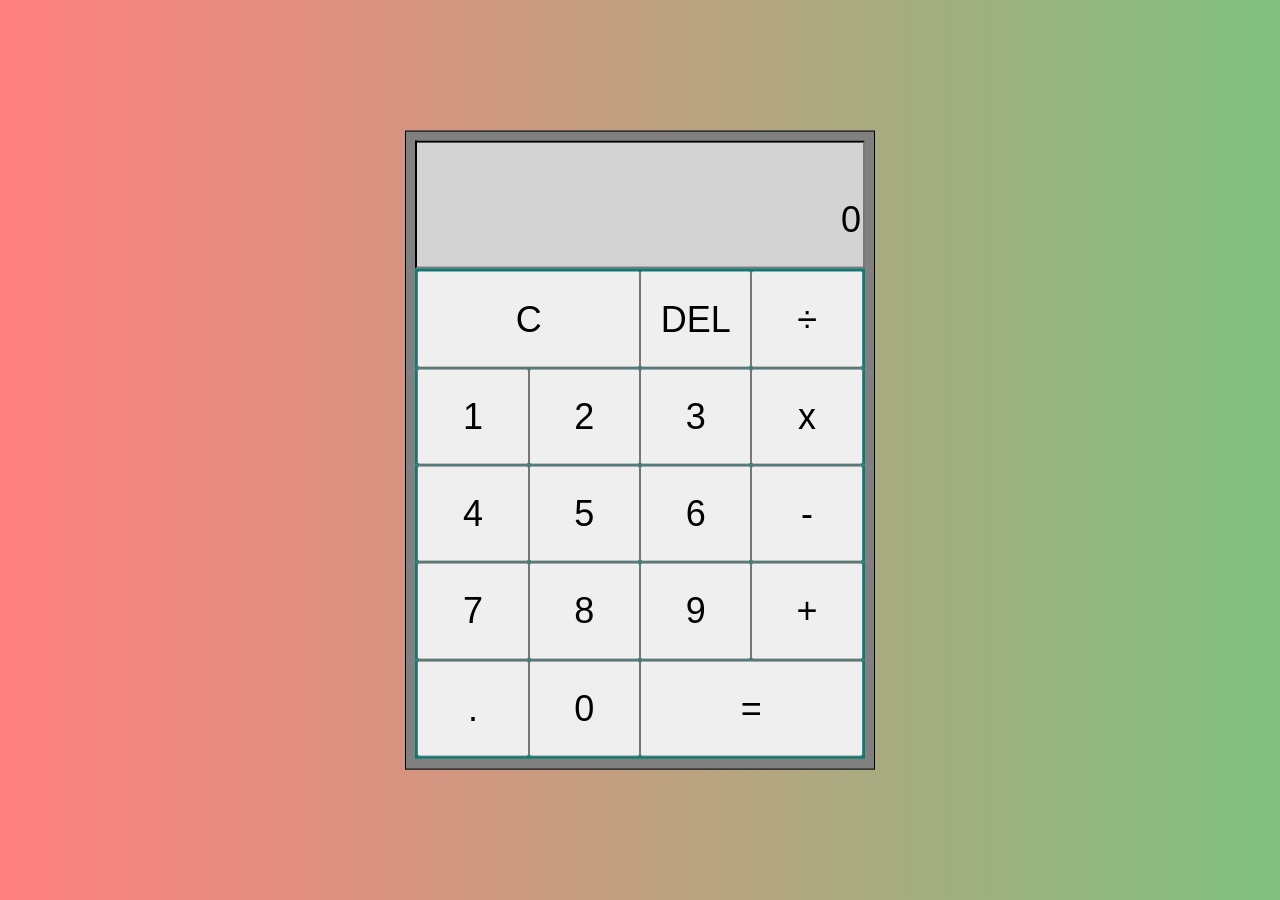
==== Calculator/index.html @ 76a8407a "Add files via upload" ====
<html>
    <head>
        <meta name="viewport" content="width=device-width, initial-scale=1"/>
        <title>Calculator</title>
        <link rel="stylesheet" href="styles.css"/>
    </head>
    <body>
            <div id="calculator-container">
                <!-- div to remove line between elements-->
                <div class="screenbg">
                <input type="string" id="screen1" readonly>

                </input>
                <input type="string" id="screen2" readonly>

                </input>
                </div>
                <div class="row" id="row1">
                    <button  id="c" onclick="onClear()">
                        C
                    </button>
                    <button  id="DEL" onclick="onDelete()">
                        DEL
                    </button>
                    <button  id="/" onclick="onOperator()">
                        &#247;
                    </button>
                </div>
                <div class="row" id="row2">
                    <button  id="1" onclick="onNumClick()">
                        1
                    </button>
                    <button  id="2" onclick="onNumClick()">
                        2
                    </button>
                    <button  id="3" onclick="onNumClick()">
                        3
                    </button>
                    <button  id="*" onclick="onOperator()">
                        x
                    </button>
                </div>
                <div class="row" id="row3">
                    <button  id="4" onclick="onNumClick()">
                        4
                    </button>
                    <button  id="5" onclick="onNumClick()">
                        5
                    </button>
                    <button  id="6" onclick="onNumClick()">
                        6
                    </button>
                    <button  id="-" onclick="onOperator()">
                        -
                    </button>
                </div>
                <div class="row" id="row4">
                    <button  id="7" onclick="onNumClick()">
                        7
                    </button>
                    <button  id="8" onclick="onNumClick()">
                        8
                    </button>
                    <button  id="9" onclick="onNumClick()">
                        9
                    </button>
                    <button  id="+" onclick="onOperator()">
                        +
                    </button>
                </div>
                <div class="row" id="row5">
                    <button  id="." onclick="onDecimal()">
                        .
                    </button>
                    <button  id="0" onclick="onNumClick()">
                        0
                    </button>
                    <button  id="equal" onclick="onEqual()">
                        =
                    </button>
                </div>
            </div>
        <script>            

            document.addEventListener("DOMContentLoaded", () => {
                onClear();
            }); 
            
            let valScreen2 = document.getElementById("screen2").value;
            valScreen2 *= 1;
            let calcAns;
            let screenOutput;
            let valSc2StoreAfter1stEqual;
            let operatortype;
            let operatortype2;
            let result;
            let isEqual;
            let isOperatorClicked;
            let isOperatorClickedThisEqual;
            let isDecimalClicked;
            let sinceDecimalClicked;
            let isAfter1stEqual;

            function onClear(){
                screen2.value ="0";
                screen1.value="";
                isEqual=false;
                isAfter1stEqual=false;
                isOperatorClicked=false;
                isDecimalClicked=false;
                isOperatorClickedThisEqual=false;
                sinceDecimalClicked=0;
                calcAns=0;
                screenOutput=0;
                valSc2StoreAfter1stEqual=0;
            }
            
            function onDelete(){
                valScreen2=document.getElementById("screen2").value;
                valScreen2=valScreen2.substring(0,valScreen2.length-1);
                screen2.value=valScreen2;
                if(isDecimalClicked==true){
                    sinceDecimalClicked-=1;
                }
                if(sinceDecimalClicked==0){
                    isDecimalClicked=false;
                }
            }

            function onNumClick(){
                if(isEqual==true){
                    onClear();
                }
                let buttonClicked = event.target.id;
                valScreen2 = document.getElementById("screen2").value;
                if (valScreen2=='0'&&buttonClicked!='.') {
                    valScreen2='';
                }
               screen2.value = valScreen2 + buttonClicked ;
               isOperatorClicked=false;
               if(isDecimalClicked==true){
                    sinceDecimalClicked+=1;
                } 
            }
            
            function onDecimal(){
                if(isDecimalClicked==false){
                    onNumClick();
                    sinceDecimalClicked=1;
                }
                else{return;}
                isDecimalClicked=true;
            }

            function round(num){
                return Math.round(num*1000)/1000;
            }
            
            function onOperator(){
                valScreen2 = document.getElementById("screen2").value;
                valScreen2 *= 1;
                operatortype=event.target.id;

                switch (isOperatorClickedThisEqual){
                    case false:
                        switch (isEqual){
                            case false:
                                calcAns=valScreen2;             
                                screenOutput=valScreen2;
                                screen1.value=round(screenOutput) +' '+ operatortype;
                                break;
                            case true:
                                screenOutput=calcAns;
                                screen1.value=round(screenOutput) +' '+ operatortype;
                                isEqual=false;
                                break;

                        }
                        break;
                    default:
                        switch(isOperatorClicked){
                            case false:
                                switch (operatortype2) {
                                    case "+":   
                                        calcAns=calcAns+valScreen2;                   
                                        screenOutput=calcAns;
                                        screen1.value=round(screenOutput) +' '+ operatortype;
                                        break;
                                    case "-":
                                        calcAns=calcAns-valScreen2;
                                        screenOutput=calcAns;
                                        screen1.value=round(screenOutput) +' '+ operatortype;
                                        break;
                                    case "*":
                                        calcAns=calcAns*valScreen2;
                                        screenOutput=calcAns;
                                        screen1.value=round(screenOutput) +' '+ operatortype;
                                        break;
                                    case "/":
                                        calcAns=calcAns/valScreen2;
                                        screenOutput=calcAns;
                                        screen1.value=round(screenOutput) +' '+ operatortype;
                                        break;
                                }
                                break;
                            default:
                            screen1.value=round(screenOutput) +' '+ operatortype;
                        }
                }        
                screen2.value="0";
                operatortype2=operatortype;
                isAfter1stEqual=false;
                isOperatorClicked=true;
                isOperatorClickedThisEqual=true;
                isDecimalClicked=false;
                sinceDecimalClicked=0;
                }

            function onEqual(){
                valScreen2 = document.getElementById("screen2").value;
                valScreen2 *= 1;

                screen1.value="";

                if(calcAns==0&&isOperatorClickedThisEqual==false){
                    screen2.value=valScreen2;
                    screen1.value=valScreen2 ;
                }
                else{
                    switch(isAfter1stEqual){
                        case false:
                            valSc2StoreAfter1stEqual=valScreen2;
                            switch (operatortype) {
                            case "+":   
                                result=calcAns+valScreen2;
                                break;
                            case "-":
                                result=calcAns-valScreen2;
                                break;
                            case "*":
                                result=calcAns*valScreen2;
                                break;
                            case "/":
                                result=calcAns/valScreen2;
                                break;
                            }
                            screenOutput=result;
                            screen2.value = round(screenOutput);
                            screenOutput=calcAns;
                            screen1.value= round(screenOutput) +' '+ operatortype +' '+ round(valScreen2)+' =';
                            isAfter1stEqual=true;
                            break;
                        case true:
                            switch (operatortype) {
                                case "+":   
                                    result=result+valSc2StoreAfter1stEqual;
                                    break;
                                case "-":
                                    result=result-valSc2StoreAfter1stEqual;
                                    break;
                                case "*":
                                    result=result*valSc2StoreAfter1stEqual;
                                    break;
                                case "/":
                                    result=result/valSc2StoreAfter1stEqual;
                                    break;
                            }
                            screen2.value = round(result);
                            screen1.value=round(valScreen2) +' '+ operatortype +' '+ valSc2StoreAfter1stEqual+' =';
                            break;
                    }
                }
                isEqual=true;
                isOperatorClickedThisEqual=false;
                isOperatorClicked=false;
                isDecimalClicked=false;
                sinceDecimalClicked=0;
                calcAns=result;
            }
            
        </script>
    </body>
</html>
---- Calculator/styles.css ----
@media (min-height:0px) {
body{
    background-image: linear-gradient(to right,rgba(255, 0, 0, 0.50),rgba(0, 128, 0, 0.5));
}
#calculator-container{
    border: 1px solid;
    background:grey;
    position:relative;
    display:flex;
    flex-direction: column;
    flex-wrap: wrap;
    top:50%;
    left:50%;
    height: 70%;
    min-height: 200px;
    max-width:50vh;
    min-width: 142px;
    transform:translate(-50%,-50%);
    padding-top: 1vh;
    padding-bottom: 1vh;
    padding-left: 1vh;
    padding-right: 1vh;
}
.screenbg{
    background: lightgray;
    height:20%;
    border: 2px inset;
    border-color: rgb(35, 35, 35);
}
#screen1{
    position: relative;
    display:flex;
    height:25%;
    width:100%;
    font-size: 2vh;
    background: none;
    border: 0 solid;
    text-align: right;
    padding-top: 2px;
    padding-right: 1vh;
}
#screen2{
    position: relative;
    display:flex;
    height: 75%;
    width:100%;
    font-size: 4vh;
    background: none;
    border: 0 solid;
    text-align: right;
}
.row{
    margin: auto;
    display: flex;
    position: relative;
    background-color: rgb(0, 128, 119);
    white-space: nowrap;
    height: 15.4%;
    width: 99%;
    padding-left: 0.25vh;
    padding-right: 0.25vh;
}
button{
    display:flex;
    align-items: center;
    justify-content: center;
    position: relative;
    height:100%;
    width: 25%;
    font-size: 4vh;
}
button:hover{
    background-color: rgb(195, 201, 201);
    border:0;
    border-radius: 1px;
    transform: none;
}
#C,#equal{
    width: 50%;
}
#row1{
    padding-top: 0.25vh;
}
#row5{
    padding-bottom: 0.25vh;
} 
}
@media (min-height:480px) {
    .row{
        height:15.6%
    }
}
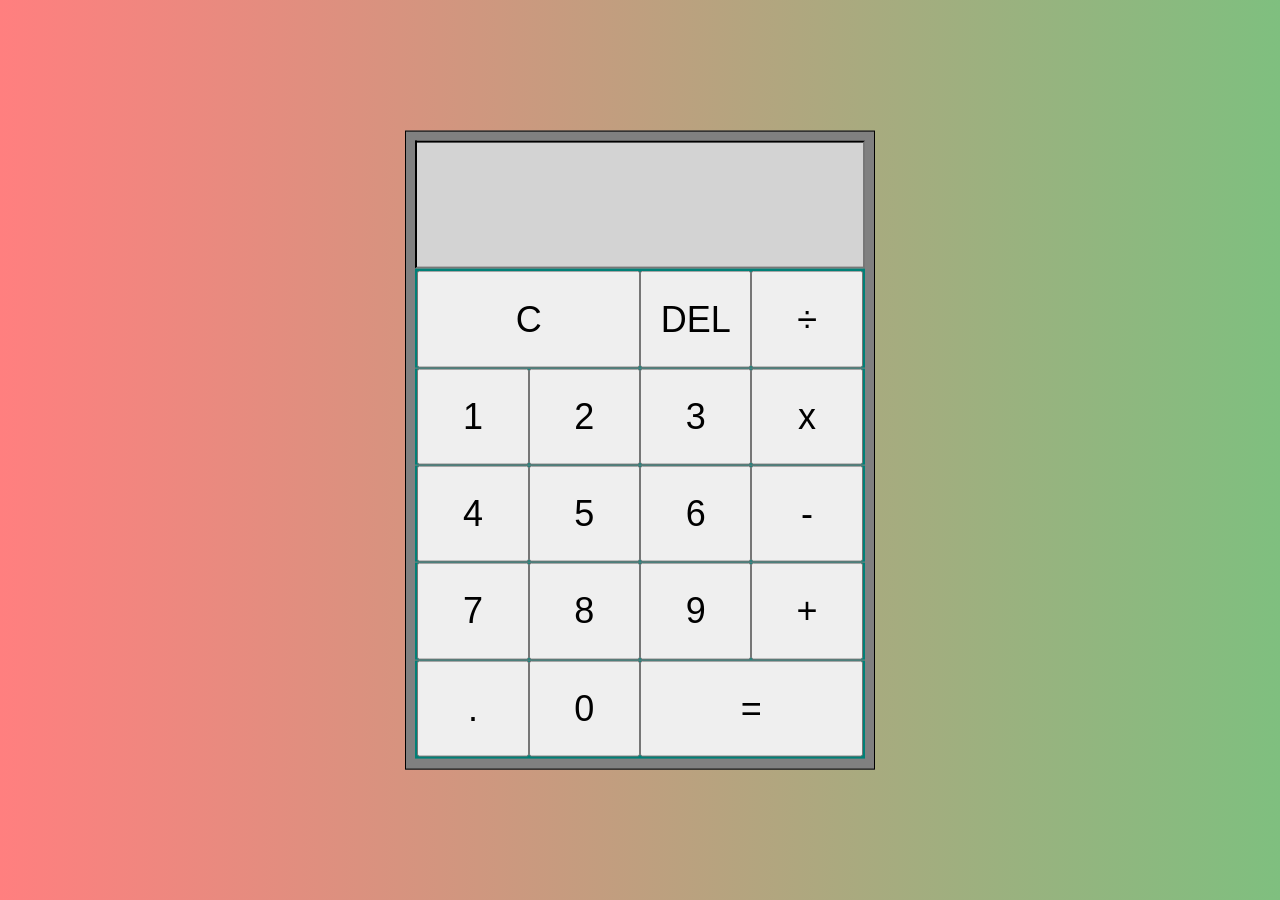
==== commit b8c92ad1: "Getting there, but not quite" ====
--- a/Calculator/index.html
+++ b/Calculator/index.html
@@ -8,93 +8,209 @@
             <div id="calculator-container">
                 <!-- div to remove line between elements-->
                 <div class="screenbg">
-                <input type="string" id="screen1" readonly>
+                <input type="string" id="secondary-screen" readonly>
 
                 </input>
-                <input type="string" id="screen2" readonly>
+                <input type="string" id="operator-display" readonly>
 
                 </input>
+                <input type="string" id="main-screen" readonly>
+
+                </input>
                 </div>
                 <div class="row" id="row1">
-                    <button  id="c" onclick="onClear()">
+                    <button id="clear"  data-value="cls" data-type="operator">
                         C
                     </button>
-                    <button  id="DEL" onclick="onDelete()">
+                    <button  data-value="del" data-type="operator">
                         DEL
                     </button>
-                    <button  id="/" onclick="onOperator()">
+                    <button data-value="/" data-type="operator">
                         &#247;
                     </button>
                 </div>
                 <div class="row" id="row2">
-                    <button  id="1" onclick="onNumClick()">
+                    <button  data-value ="1" data-type="number">
                         1
                     </button>
-                    <button  id="2" onclick="onNumClick()">
+                    <button  data-value ="2" data-type="number">
                         2
                     </button>
-                    <button  id="3" onclick="onNumClick()">
+                    <button  data-value ="3" data-type="number">
                         3
                     </button>
-                    <button  id="*" onclick="onOperator()">
+                    <button  data-value ="*"  data-type="operator" >
                         x
                     </button>
                 </div>
                 <div class="row" id="row3">
-                    <button  id="4" onclick="onNumClick()">
+                    <button  data-value="4" data-type="number" >
                         4
                     </button>
-                    <button  id="5" onclick="onNumClick()">
+                    <button  data-value="5" data-type="number" >
                         5
                     </button>
-                    <button  id="6" onclick="onNumClick()">
+                    <button  data-value="6" data-type="number" >
                         6
                     </button>
-                    <button  id="-" onclick="onOperator()">
+                    <button  data-value="-" data-type="operator"  >
                         -
                     </button>
                 </div>
                 <div class="row" id="row4">
-                    <button  id="7" onclick="onNumClick()">
+                    <button  data-value="7" data-type="number" >
                         7
                     </button>
-                    <button  id="8" onclick="onNumClick()">
+                    <button  data-value="8" data-type="number" >
                         8
                     </button>
-                    <button  id="9" onclick="onNumClick()">
+                    <button  data-value="9" data-type="number">
                         9
                     </button>
-                    <button  id="+" onclick="onOperator()">
+                    <button  data-value="+"  data-type="operator" >
                         +
                     </button>
                 </div>
                 <div class="row" id="row5">
-                    <button  id="." onclick="onDecimal()">
+                    <button  data-value="." data-type="number">
                         .
                     </button>
-                    <button  id="0" onclick="onNumClick()">
+                    <button  data-value="0" data-type="number" >
                         0
                     </button>
-                    <button  id="equal" onclick="onEqual()">
+                    <button id="equal" data-value="=" data-type="operator">
                         =
                     </button>
                 </div>
             </div>
-        <script>            
+        <script>
+         
+           const buttons = document.querySelectorAll("button");
+           const mainScreen = document.getElementById("main-screen");
+           const secondaryScreen = document.getElementById("secondary-screen");
+           const operatorDisplay = document.getElementById("operator-display");
+
+           let currOperator;
+
+
+           buttons.forEach((button) => {
+            button.addEventListener("click", (e) => {
+               if(button.dataset.type === "number"){
+                  handleNumber(button.dataset.value)
+               } else {
+                handleOperator(button.dataset.value)
+               }  
+            })
+           })
+
+
+           function handleNumber(num) {
+             mainScreen.value += num;
+           }
+
+           function handleOperator(operator) {
+             switch (operator) {
+
+                case "cls":
+                  mainScreen.value = "0";
+                  secondaryScreen.value = "";
+                  currOperator = undefined;
+                  operatorDisplay.value = "";
+                  break;
+
+                case "del":
+                  const newValue = mainScreen.value.slice(0, -1); //Look up the slice method, a string is an array of characters so I am using an 
+                                                                  //array method to "slice" the string but leave out the last character
+                  mainScreen.value = newValue;
+                  break;
+
+                case "/":
+                    setOperator("/")
+                    break;
+
+                case "*":
+                    setOperator("*")
+                    break;
+                
+                case "-":
+                    setOperator("-")
+                    break;
+                
+                case "+":
+                    setOperator("+")
+                    break;   
+                    
+                case "=":
+                    calculateAnswer()
+                    break;    
+
+                
+                default:
+                    break;
+
+             }
+           }
+
+           function setOperator(operator) {
+                console.log(operator)
+                 
+                if(!currOperator) {//This means if currOperator is undefined. Look up implicit type coercion                     
+                    secondaryScreen.value = mainScreen.value;
+                    currOperator = operator;
+                    operatorDisplay.value = operator;
+                    mainScreen.value = "";
+                } else {
+                    currOperator = operator;
+                    operatorDisplay.value = operator;
+                }
+                
+           }
+
+           function calculateAnswer() {
+              const num1 =  Number.parseFloat(secondaryScreen.value);
+              const num2 = Number.parseFloat(mainScreen.value);
+              let answer;
+              
+              switch (currOperator) {
+                case "/":
+                    answer = num1 / num2;
+                    break;
+
+                case "*":
+                    answer = num1 * num2;
+                    break;
+                
+                case "-":
+                    answer = num1 - num2;
+                    break;
+                
+                case "+":
+                    answer = num1 + num2;
+                    break;
+
+                default:
+                    answer = NaN
+                    break;    
+              }
+              
+              secondaryScreen.value = "";
+              operatorDisplay.value = "";
+              mainScreen.value = answer;
+
+           }
 
             document.addEventListener("DOMContentLoaded", () => {
                 onClear();
             }); 
             
-            let valScreen2 = document.getElementById("screen2").value;
-            valScreen2 *= 1;
+            let valScreen2;
             let calcAns;
             let screenOutput;
             let valSc2StoreAfter1stEqual;
             let operatortype;
             let operatortype2;
             let result;
-            let isEqual;
+            let isEqualClicked;
             let isOperatorClicked;
             let isOperatorClickedThisEqual;
             let isDecimalClicked;
@@ -104,7 +220,7 @@
             function onClear(){
                 screen2.value ="0";
                 screen1.value="";
-                isEqual=false;
+                isEqualClicked=false;
                 isAfter1stEqual=false;
                 isOperatorClicked=false;
                 isDecimalClicked=false;
@@ -125,10 +241,14 @@
                 if(sinceDecimalClicked==0){
                     isDecimalClicked=false;
                 }
+                if(isEqualClicked==true){
+                isEqualClicked=false;
+                result=valScreen2;
+                }
             }
 
             function onNumClick(){
-                if(isEqual==true){
+                if(isEqualClicked==true){
                     onClear();
                 }
                 let buttonClicked = event.target.id;
@@ -161,52 +281,40 @@
                 valScreen2 *= 1;
                 operatortype=event.target.id;
 
-                switch (isOperatorClickedThisEqual){
-                    case false:
-                        switch (isEqual){
-                            case false:
-                                calcAns=valScreen2;             
-                                screenOutput=valScreen2;
-                                screen1.value=round(screenOutput) +' '+ operatortype;
-                                break;
-                            case true:
-                                screenOutput=calcAns;
-                                screen1.value=round(screenOutput) +' '+ operatortype;
-                                isEqual=false;
-                                break;
-
+                if(isEqualClicked==false&&isOperatorClickedThisEqual==false){  
+                    calcAns=valScreen2;             
+                    screenOutput=valScreen2;
+                    screen1.value=round(screenOutput) +' '+ operatortype;
+                }
+                else if(isEqualClicked==true){           
+                    screenOutput=calcAns;
+                    screen1.value=round(screenOutput) +' '+ operatortype;
+                    isEqualClicked=false;
+                }
+                else{
+                    if(isOperatorClicked==false){
+                        switch (operatortype2) {
+                            case "+":   
+                                calcAns=calcAns+valScreen2;                   
+                                break;
+                            case "-":
+                                calcAns=calcAns-valScreen2;
+                                break;
+                            case "*":
+                                calcAns=calcAns*valScreen2;
+                                break;
+                            case "/":
+                                calcAns=calcAns/valScreen2;
+                                break;
                         }
-                        break;
-                    default:
-                        switch(isOperatorClicked){
-                            case false:
-                                switch (operatortype2) {
-                                    case "+":   
-                                        calcAns=calcAns+valScreen2;                   
-                                        screenOutput=calcAns;
-                                        screen1.value=round(screenOutput) +' '+ operatortype;
-                                        break;
-                                    case "-":
-                                        calcAns=calcAns-valScreen2;
-                                        screenOutput=calcAns;
-                                        screen1.value=round(screenOutput) +' '+ operatortype;
-                                        break;
-                                    case "*":
-                                        calcAns=calcAns*valScreen2;
-                                        screenOutput=calcAns;
-                                        screen1.value=round(screenOutput) +' '+ operatortype;
-                                        break;
-                                    case "/":
-                                        calcAns=calcAns/valScreen2;
-                                        screenOutput=calcAns;
-                                        screen1.value=round(screenOutput) +' '+ operatortype;
-                                        break;
-                                }
-                                break;
-                            default:
-                            screen1.value=round(screenOutput) +' '+ operatortype;
-                        }
-                }        
+                        screenOutput=calcAns;
+                        screen1.value=round(screenOutput) +' '+ operatortype;
+                    }
+                    else{
+                        screen1.value=round(screenOutput) +' '+ operatortype;
+                    }
+                }
+                       
                 screen2.value="0";
                 operatortype2=operatortype;
                 isAfter1stEqual=false;
@@ -214,7 +322,7 @@
                 isOperatorClickedThisEqual=true;
                 isDecimalClicked=false;
                 sinceDecimalClicked=0;
-                }
+            }
 
             function onEqual(){
                 valScreen2 = document.getElementById("screen2").value;
@@ -224,53 +332,51 @@
 
                 if(calcAns==0&&isOperatorClickedThisEqual==false){
                     screen2.value=valScreen2;
-                    screen1.value=valScreen2 ;
+                    screen1.value=valScreen2;
                 }
                 else{
-                    switch(isAfter1stEqual){
-                        case false:
-                            valSc2StoreAfter1stEqual=valScreen2;
-                            switch (operatortype) {
+                    if(isAfter1stEqual==false){
+                        valSc2StoreAfter1stEqual=valScreen2;
+                        switch (operatortype) {
+                        case "+":   
+                            result=calcAns+valScreen2;
+                            break;
+                        case "-":
+                            result=calcAns-valScreen2;
+                            break;
+                        case "*":
+                            result=calcAns*valScreen2;
+                            break;
+                        case "/":
+                            result=calcAns/valScreen2;
+                            break;
+                        }
+                        screenOutput=result;
+                        screen2.value = round(screenOutput);
+                        screenOutput=calcAns;
+                        screen1.value= round(screenOutput) +' '+ operatortype +' '+ round(valScreen2)+' =';
+                        isAfter1stEqual=true;
+                    }
+                    else if(isAfter1stEqual==true){
+                        switch (operatortype) {
                             case "+":   
-                                result=calcAns+valScreen2;
+                                result=result+valSc2StoreAfter1stEqual;
                                 break;
                             case "-":
-                                result=calcAns-valScreen2;
+                                result=result-valSc2StoreAfter1stEqual;
                                 break;
                             case "*":
-                                result=calcAns*valScreen2;
+                                result=result*valSc2StoreAfter1stEqual;
                                 break;
                             case "/":
-                                result=calcAns/valScreen2;
-                                break;
-                            }
-                            screenOutput=result;
-                            screen2.value = round(screenOutput);
-                            screenOutput=calcAns;
-                            screen1.value= round(screenOutput) +' '+ operatortype +' '+ round(valScreen2)+' =';
-                            isAfter1stEqual=true;
-                            break;
-                        case true:
-                            switch (operatortype) {
-                                case "+":   
-                                    result=result+valSc2StoreAfter1stEqual;
-                                    break;
-                                case "-":
-                                    result=result-valSc2StoreAfter1stEqual;
-                                    break;
-                                case "*":
-                                    result=result*valSc2StoreAfter1stEqual;
-                                    break;
-                                case "/":
-                                    result=result/valSc2StoreAfter1stEqual;
-                                    break;
-                            }
-                            screen2.value = round(result);
-                            screen1.value=round(valScreen2) +' '+ operatortype +' '+ valSc2StoreAfter1stEqual+' =';
-                            break;
-                    }
-                }
-                isEqual=true;
+                                result=result/valSc2StoreAfter1stEqual;
+                                break;
+                        }
+                        screen2.value = round(result);
+                        screen1.value=round(valScreen2) +' '+ operatortype +' '+ valSc2StoreAfter1stEqual+' =';
+                    }   
+                }
+                isEqualClicked=true;
                 isOperatorClickedThisEqual=false;
                 isOperatorClicked=false;
                 isDecimalClicked=false;
--- a/Calculator/styles.css
+++ b/Calculator/styles.css
@@ -27,27 +27,33 @@
     border: 2px inset;
     border-color: rgb(35, 35, 35);
 }
-#screen1{
+
+.screenbg > input {
     position: relative;
     display:flex;
+    width:100%;
+    background: none;
+    border: 0 solid;
+    text-align: right;
+}
+#secondary-screen{
     height:25%;
     width:100%;
     font-size: 2vh;
     background: none;
-    border: 0 solid;
-    text-align: right;
     padding-top: 2px;
     padding-right: 1vh;
 }
-#screen2{
-    position: relative;
-    display:flex;
-    height: 75%;
+#main-screen{
+    height: 60%;
     width:100%;
     font-size: 4vh;
-    background: none;
-    border: 0 solid;
-    text-align: right;
+}
+
+#operator-display {
+    font-size: 16px;
+    height: 15%;
+    width: 100%;
 }
 .row{
     margin: auto;
@@ -69,13 +75,7 @@
     width: 25%;
     font-size: 4vh;
 }
-button:hover{
-    background-color: rgb(195, 201, 201);
-    border:0;
-    border-radius: 1px;
-    transform: none;
-}
-#C,#equal{
+#clear, #equal{
     width: 50%;
 }
 #row1{
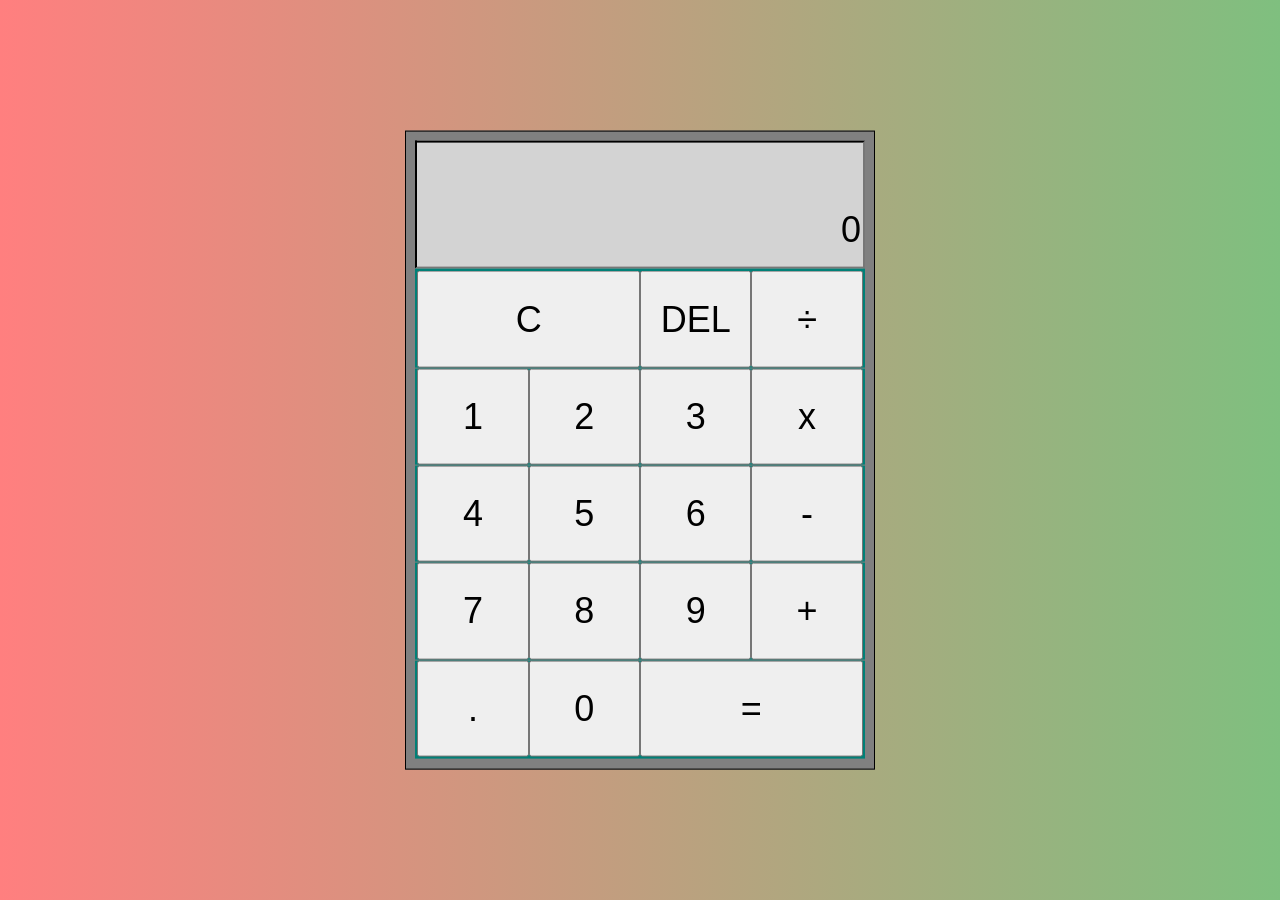
==== commit 007b8929: "Added round added back functionality was easier because of data- and bang" ====
--- a/Calculator/index.html
+++ b/Calculator/index.html
@@ -84,16 +84,24 @@
                 </div>
             </div>
         <script>
+
+           //You should be able to read code like an essay almost 
          
            const buttons = document.querySelectorAll("button");
            const mainScreen = document.getElementById("main-screen");
            const secondaryScreen = document.getElementById("secondary-screen");
            const operatorDisplay = document.getElementById("operator-display");
 
-           let currOperator;
-
-
-           buttons.forEach((button) => {
+           let answer;
+           let num1;
+           let num2;
+           let currOperator; //this will keep track of the current operator and reduce the amount of lines of logic we need to write down the line
+
+           document.addEventListener("DOMContentLoaded", () => {
+                handleOperator("cls");
+            });
+             
+           buttons.forEach((button) => { //one function responsible for deciding what to do with an input
             button.addEventListener("click", (e) => {
                if(button.dataset.type === "number"){
                   handleNumber(button.dataset.value)
@@ -103,26 +111,51 @@
             })
            })
 
-
-           function handleNumber(num) {
+           function round(num){
+                return Math.round(num*1000)/1000;
+            }
+
+           function handleNumber(num) { //All we need to do is add the number to the main number
+            if(answer){
+                handleOperator("cls");
+            }
+            if (mainScreen.value=="0"&&num != "."){
+                mainScreen.value="";
+            }
+            if(mainScreen.value.includes(".") && num == ".") {
+                 return;
+              }
              mainScreen.value += num;
            }
 
            function handleOperator(operator) {
              switch (operator) {
 
-                case "cls":
+                case "cls": //I changed this to cls because it is the command line command to clear the screen, a bit more familiarity
                   mainScreen.value = "0";
                   secondaryScreen.value = "";
                   currOperator = undefined;
                   operatorDisplay.value = "";
+                  answer=undefined;
+                  num1=undefined;
                   break;
 
                 case "del":
-                  const newValue = mainScreen.value.slice(0, -1); //Look up the slice method, a string is an array of characters so I am using an 
-                                                                  //array method to "slice" the string but leave out the last character
-                  mainScreen.value = newValue;
-                  break;
+                    if(mainScreen.value!="0"){
+                        if(mainScreen.value.length!=1){                    
+                            
+                            const newValue = mainScreen.value.slice(0, -1); //Look up the slice method, a string is an array of characters so I am using an 
+                                                                          //array method to "slice" the string but leave out the last character
+                            mainScreen.value = newValue;
+                        }
+                        else{
+                            mainScreen.value="0"
+                        }
+                    }
+                    if(answer){
+                    handleOperator("cls");
+                    }
+                    break;
 
                 case "/":
                     setOperator("/")
@@ -141,36 +174,48 @@
                     break;   
                     
                 case "=":
-                    calculateAnswer()
+                    if (operatorDisplay.value==""&&!answer){
+                        secondaryScreen.value=mainScreen.value;
+                    }
+                    else{
+                    calculateAnswer();
+                    }
                     break;    
 
-                
                 default:
+
                     break;
 
              }
            }
 
-           function setOperator(operator) {
-                console.log(operator)
-                 
-                if(!currOperator) {//This means if currOperator is undefined. Look up implicit type coercion                     
+           function setOperator(operator) { //this sets the operator and adjusts the UI as necessary
+                if(!currOperator||operatorDisplay.value=="") {//This means if currOperator is undefined. Look up implicit type coercion                     
                     secondaryScreen.value = mainScreen.value;
-                    currOperator = operator;
-                    operatorDisplay.value = operator;
-                    mainScreen.value = "";
-                } else {
-                    currOperator = operator;
-                    operatorDisplay.value = operator;
                 }
-                
+                else if(answer){
+                    num1=answer;
+                    secondaryScreen.value = round(answer);
+                } 
+                else if(mainScreen.value!="0"){
+                    calculateAnswer();
+                    secondaryScreen.value = round(mainScreen.value);
+                }
+                currOperator = operator;
+                operatorDisplay.value = operator;
+                answer=undefined;
+                mainScreen.value="0";
            }
 
-           function calculateAnswer() {
-              const num1 =  Number.parseFloat(secondaryScreen.value);
-              const num2 = Number.parseFloat(mainScreen.value);
-              let answer;
-              
+           function calculateAnswer() { //this function handles all calculations
+
+            if(!num1){              
+                    num1 =  Number.parseFloat(secondaryScreen.value);
+                    num2 = Number.parseFloat(mainScreen.value);
+            }
+            else if(!answer){
+                num2 = Number.parseFloat(mainScreen.value);
+            }
               switch (currOperator) {
                 case "/":
                     answer = num1 / num2;
@@ -189,201 +234,15 @@
                     break;
 
                 default:
-                    answer = NaN
+                    answer = "NaN";
                     break;    
               }
               
-              secondaryScreen.value = "";
-              operatorDisplay.value = "";
-              mainScreen.value = answer;
-
-           }
-
-            document.addEventListener("DOMContentLoaded", () => {
-                onClear();
-            }); 
-            
-            let valScreen2;
-            let calcAns;
-            let screenOutput;
-            let valSc2StoreAfter1stEqual;
-            let operatortype;
-            let operatortype2;
-            let result;
-            let isEqualClicked;
-            let isOperatorClicked;
-            let isOperatorClickedThisEqual;
-            let isDecimalClicked;
-            let sinceDecimalClicked;
-            let isAfter1stEqual;
-
-            function onClear(){
-                screen2.value ="0";
-                screen1.value="";
-                isEqualClicked=false;
-                isAfter1stEqual=false;
-                isOperatorClicked=false;
-                isDecimalClicked=false;
-                isOperatorClickedThisEqual=false;
-                sinceDecimalClicked=0;
-                calcAns=0;
-                screenOutput=0;
-                valSc2StoreAfter1stEqual=0;
-            }
-            
-            function onDelete(){
-                valScreen2=document.getElementById("screen2").value;
-                valScreen2=valScreen2.substring(0,valScreen2.length-1);
-                screen2.value=valScreen2;
-                if(isDecimalClicked==true){
-                    sinceDecimalClicked-=1;
-                }
-                if(sinceDecimalClicked==0){
-                    isDecimalClicked=false;
-                }
-                if(isEqualClicked==true){
-                isEqualClicked=false;
-                result=valScreen2;
-                }
-            }
-
-            function onNumClick(){
-                if(isEqualClicked==true){
-                    onClear();
-                }
-                let buttonClicked = event.target.id;
-                valScreen2 = document.getElementById("screen2").value;
-                if (valScreen2=='0'&&buttonClicked!='.') {
-                    valScreen2='';
-                }
-               screen2.value = valScreen2 + buttonClicked ;
-               isOperatorClicked=false;
-               if(isDecimalClicked==true){
-                    sinceDecimalClicked+=1;
-                } 
-            }
-            
-            function onDecimal(){
-                if(isDecimalClicked==false){
-                    onNumClick();
-                    sinceDecimalClicked=1;
-                }
-                else{return;}
-                isDecimalClicked=true;
-            }
-
-            function round(num){
-                return Math.round(num*1000)/1000;
-            }
-            
-            function onOperator(){
-                valScreen2 = document.getElementById("screen2").value;
-                valScreen2 *= 1;
-                operatortype=event.target.id;
-
-                if(isEqualClicked==false&&isOperatorClickedThisEqual==false){  
-                    calcAns=valScreen2;             
-                    screenOutput=valScreen2;
-                    screen1.value=round(screenOutput) +' '+ operatortype;
-                }
-                else if(isEqualClicked==true){           
-                    screenOutput=calcAns;
-                    screen1.value=round(screenOutput) +' '+ operatortype;
-                    isEqualClicked=false;
-                }
-                else{
-                    if(isOperatorClicked==false){
-                        switch (operatortype2) {
-                            case "+":   
-                                calcAns=calcAns+valScreen2;                   
-                                break;
-                            case "-":
-                                calcAns=calcAns-valScreen2;
-                                break;
-                            case "*":
-                                calcAns=calcAns*valScreen2;
-                                break;
-                            case "/":
-                                calcAns=calcAns/valScreen2;
-                                break;
-                        }
-                        screenOutput=calcAns;
-                        screen1.value=round(screenOutput) +' '+ operatortype;
-                    }
-                    else{
-                        screen1.value=round(screenOutput) +' '+ operatortype;
-                    }
-                }
-                       
-                screen2.value="0";
-                operatortype2=operatortype;
-                isAfter1stEqual=false;
-                isOperatorClicked=true;
-                isOperatorClickedThisEqual=true;
-                isDecimalClicked=false;
-                sinceDecimalClicked=0;
-            }
-
-            function onEqual(){
-                valScreen2 = document.getElementById("screen2").value;
-                valScreen2 *= 1;
-
-                screen1.value="";
-
-                if(calcAns==0&&isOperatorClickedThisEqual==false){
-                    screen2.value=valScreen2;
-                    screen1.value=valScreen2;
-                }
-                else{
-                    if(isAfter1stEqual==false){
-                        valSc2StoreAfter1stEqual=valScreen2;
-                        switch (operatortype) {
-                        case "+":   
-                            result=calcAns+valScreen2;
-                            break;
-                        case "-":
-                            result=calcAns-valScreen2;
-                            break;
-                        case "*":
-                            result=calcAns*valScreen2;
-                            break;
-                        case "/":
-                            result=calcAns/valScreen2;
-                            break;
-                        }
-                        screenOutput=result;
-                        screen2.value = round(screenOutput);
-                        screenOutput=calcAns;
-                        screen1.value= round(screenOutput) +' '+ operatortype +' '+ round(valScreen2)+' =';
-                        isAfter1stEqual=true;
-                    }
-                    else if(isAfter1stEqual==true){
-                        switch (operatortype) {
-                            case "+":   
-                                result=result+valSc2StoreAfter1stEqual;
-                                break;
-                            case "-":
-                                result=result-valSc2StoreAfter1stEqual;
-                                break;
-                            case "*":
-                                result=result*valSc2StoreAfter1stEqual;
-                                break;
-                            case "/":
-                                result=result/valSc2StoreAfter1stEqual;
-                                break;
-                        }
-                        screen2.value = round(result);
-                        screen1.value=round(valScreen2) +' '+ operatortype +' '+ valSc2StoreAfter1stEqual+' =';
-                    }   
-                }
-                isEqualClicked=true;
-                isOperatorClickedThisEqual=false;
-                isOperatorClicked=false;
-                isDecimalClicked=false;
-                sinceDecimalClicked=0;
-                calcAns=result;
-            }
-            
+              secondaryScreen.value =`${round(num1)} ${currOperator} ${round(num2)}`;
+              operatorDisplay.value = "=";
+              num1 = answer;
+              mainScreen.value = round(answer);
+           }            
         </script>
     </body>
 </html>
--- a/Calculator/styles.css
+++ b/Calculator/styles.css
@@ -40,7 +40,6 @@
     height:25%;
     width:100%;
     font-size: 2vh;
-    background: none;
     padding-top: 2px;
     padding-right: 1vh;
 }
@@ -51,7 +50,9 @@
 }
 
 #operator-display {
-    font-size: 16px;
+    padding-top: 2px;
+    padding-right: 1vh;
+    font-size: 1.25vh;
     height: 15%;
     width: 100%;
 }
